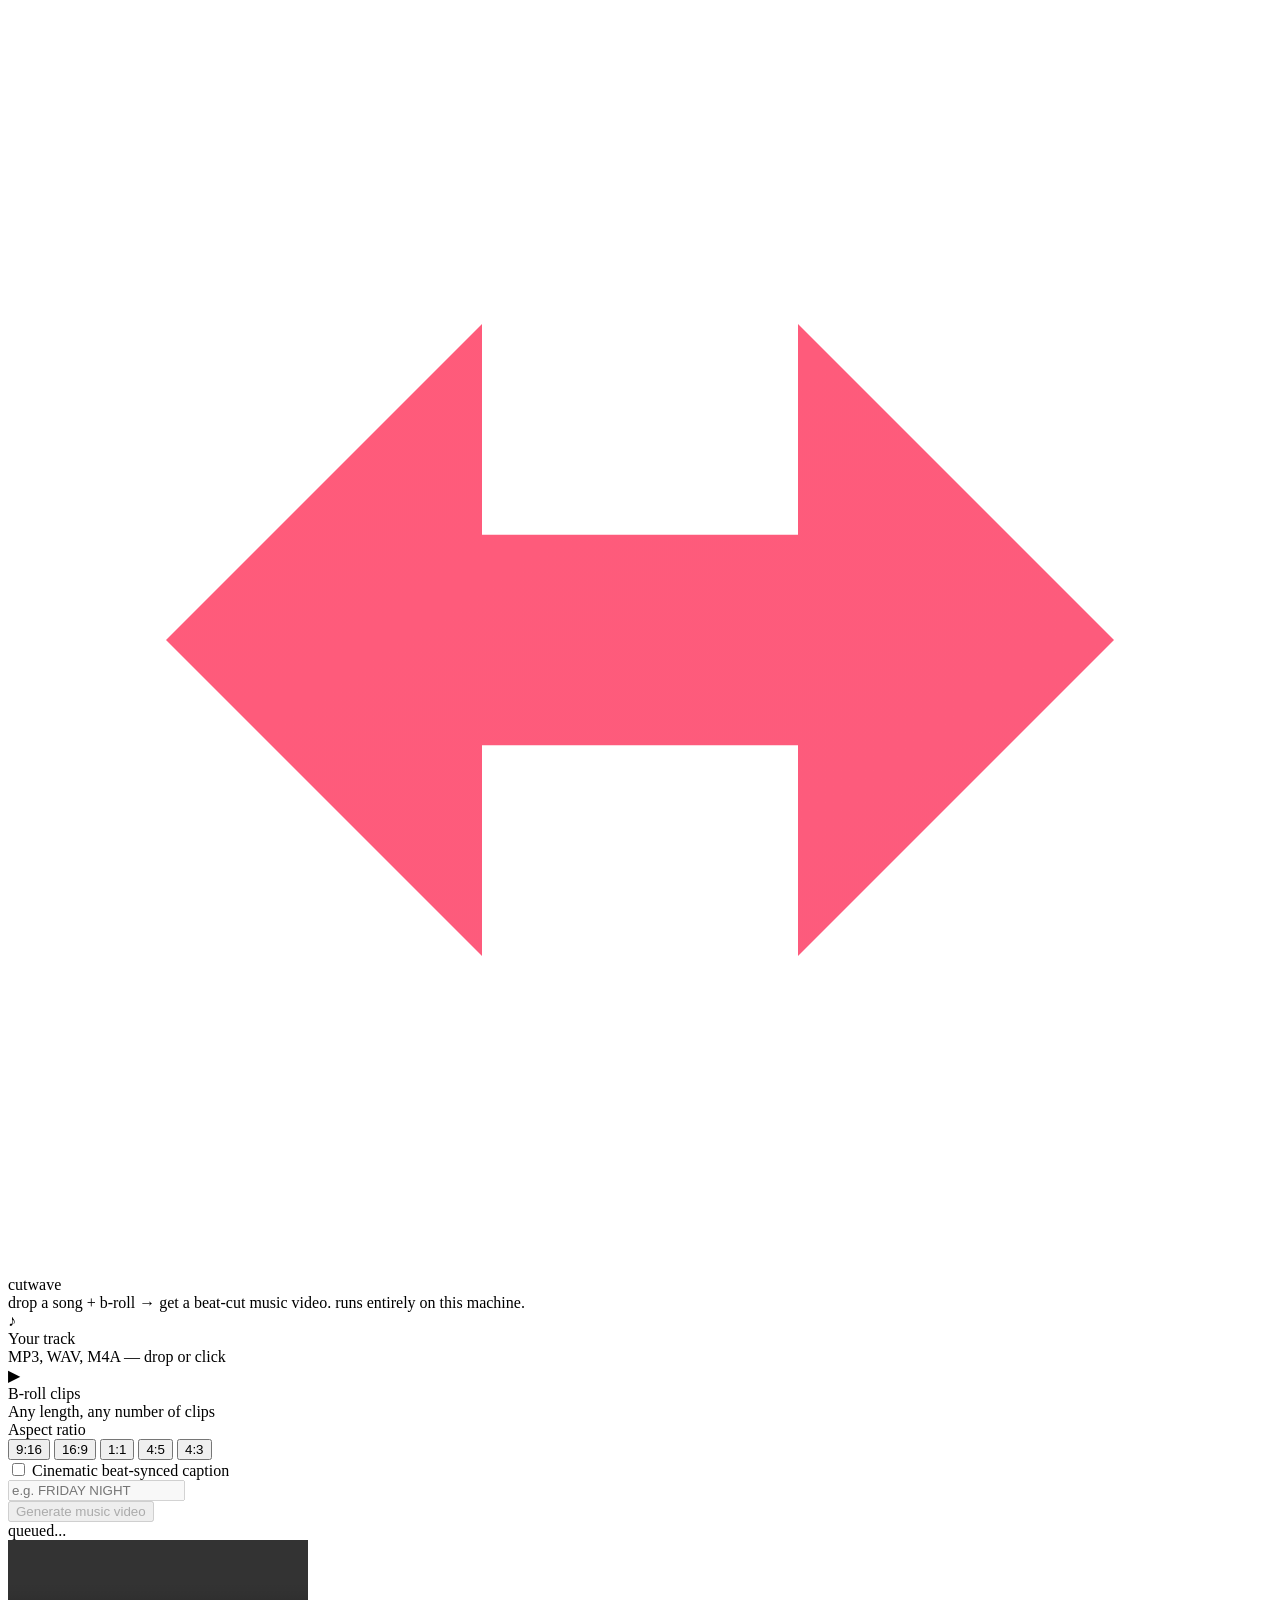
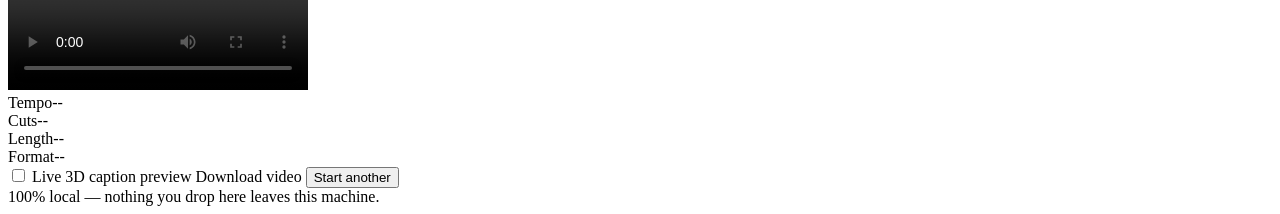
==== static/index.html @ be3c063e "cutwave: local beat-cut b-roll music video editor Song + b-roll in, beat-synced cuts + text-avoiding" ====
<!DOCTYPE html>
<html lang="en">
<head>
<meta charset="UTF-8">
<meta name="viewport" content="width=device-width, initial-scale=1.0">
<title>cutwave — beat-cut your b-roll</title>
<link rel="stylesheet" href="/css/style.css">
</head>
<body>

<div class="bg-glow"></div>

<header class="topbar">
  <div class="brand">
    <svg class="brand-mark" viewBox="0 0 48 48" fill="none" xmlns="http://www.w3.org/2000/svg">
      <path d="M6 24 L18 12 L18 20 L30 20 L30 12 L42 24 L30 36 L30 28 L18 28 L18 36 Z" fill="url(#g)"/>
      <defs><linearGradient id="g" x1="0" y1="0" x2="48" y2="48"><stop offset="0" stop-color="#ff5b7a"/><stop offset="1" stop-color="#7c5cff"/></linearGradient></defs>
    </svg>
    <span>cutwave</span>
  </div>
  <div class="tagline">drop a song + b-roll → get a beat-cut music video. runs entirely on this machine.</div>
</header>

<main class="stage">

  <section id="panel-setup" class="panel">
    <div class="drop-row">
      <div class="dropzone" id="dz-song" data-kind="song">
        <input type="file" id="input-song" accept="audio/*" hidden>
        <div class="dz-icon">♪</div>
        <div class="dz-title">Your track</div>
        <div class="dz-sub">MP3, WAV, M4A — drop or click</div>
        <div class="dz-file" id="song-file-label"></div>
      </div>

      <div class="dropzone" id="dz-broll" data-kind="broll">
        <input type="file" id="input-broll" accept="video/*" multiple hidden>
        <div class="dz-icon">▶</div>
        <div class="dz-title">B-roll clips</div>
        <div class="dz-sub">Any length, any number of clips</div>
        <div class="dz-file" id="broll-file-label"></div>
      </div>
    </div>

    <div class="options-row">
      <div class="option-block">
        <div class="option-label">Aspect ratio</div>
        <div class="ratio-picker" id="ratio-picker">
          <button class="ratio-btn" data-ratio="9:16"><span class="ratio-swatch r-9-16"></span>9:16</button>
          <button class="ratio-btn active" data-ratio="16:9"><span class="ratio-swatch r-16-9"></span>16:9</button>
          <button class="ratio-btn" data-ratio="1:1"><span class="ratio-swatch r-1-1"></span>1:1</button>
          <button class="ratio-btn" data-ratio="4:5"><span class="ratio-swatch r-4-5"></span>4:5</button>
          <button class="ratio-btn" data-ratio="4:3"><span class="ratio-swatch r-4-3"></span>4:3</button>
        </div>
      </div>

      <div class="option-block grow">
        <div class="option-label">
          <label class="switch">
            <input type="checkbox" id="caption-toggle">
            <span class="switch-track"></span>
          </label>
          Cinematic beat-synced caption
        </div>
        <input type="text" id="caption-text" class="caption-input" placeholder="e.g. FRIDAY NIGHT" maxlength="40" disabled>
      </div>
    </div>

    <button id="generate-btn" class="generate-btn" disabled>
      <span>Generate music video</span>
    </button>
    <div class="error-msg" id="error-msg"></div>
  </section>

  <section id="panel-progress" class="panel hidden">
    <div class="viz" id="viz">
      <div class="viz-bar"></div><div class="viz-bar"></div><div class="viz-bar"></div>
      <div class="viz-bar"></div><div class="viz-bar"></div><div class="viz-bar"></div>
      <div class="viz-bar"></div><div class="viz-bar"></div><div class="viz-bar"></div>
      <div class="viz-bar"></div><div class="viz-bar"></div><div class="viz-bar"></div>
    </div>
    <div class="progress-track"><div class="progress-fill" id="progress-fill"></div></div>
    <div class="progress-msg" id="progress-msg">queued...</div>
  </section>

  <section id="panel-result" class="panel hidden">
    <div class="result-layout">
      <div class="video-frame" id="video-frame">
        <video id="result-video" controls playsinline></video>
        <div class="caption3d-overlay" id="caption3d-overlay"><span id="caption3d-text"></span></div>
      </div>
      <div class="result-side">
        <div class="stat-row"><span class="stat-k">Tempo</span><span class="stat-v" id="stat-bpm">--</span></div>
        <div class="stat-row"><span class="stat-k">Cuts</span><span class="stat-v" id="stat-cuts">--</span></div>
        <div class="stat-row"><span class="stat-k">Length</span><span class="stat-v" id="stat-duration">--</span></div>
        <div class="stat-row"><span class="stat-k">Format</span><span class="stat-v" id="stat-ratio">--</span></div>

        <label class="switch-row" id="live3d-row">
          <label class="switch">
            <input type="checkbox" id="live3d-toggle">
            <span class="switch-track"></span>
          </label>
          Live 3D caption preview
        </label>

        <a id="download-link" class="download-btn" download>Download video</a>
        <button id="reset-btn" class="secondary-btn">Start another</button>
      </div>
    </div>
  </section>

</main>

<footer class="foot">100% local — nothing you drop here leaves this machine.</footer>

<script src="/js/audio3d.js"></script>
<script src="/js/app.js"></script>
</body>
</html>
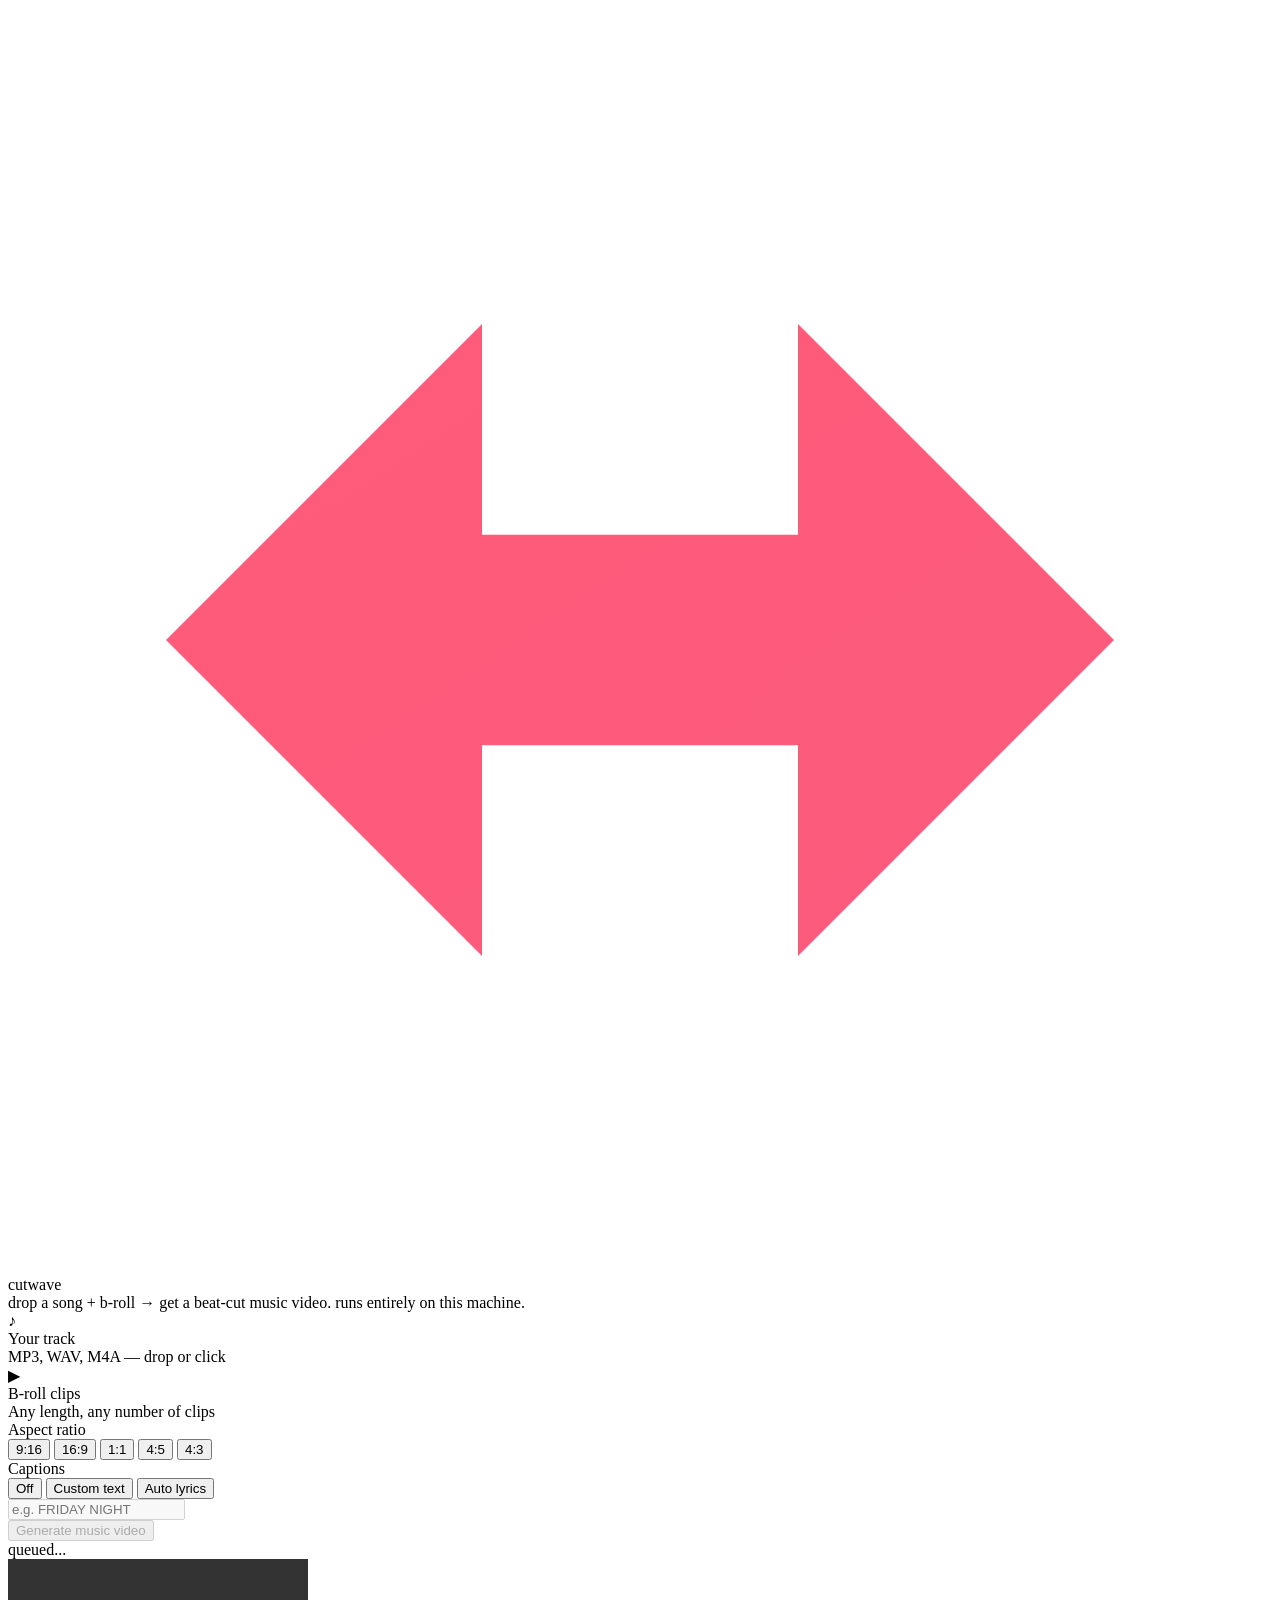
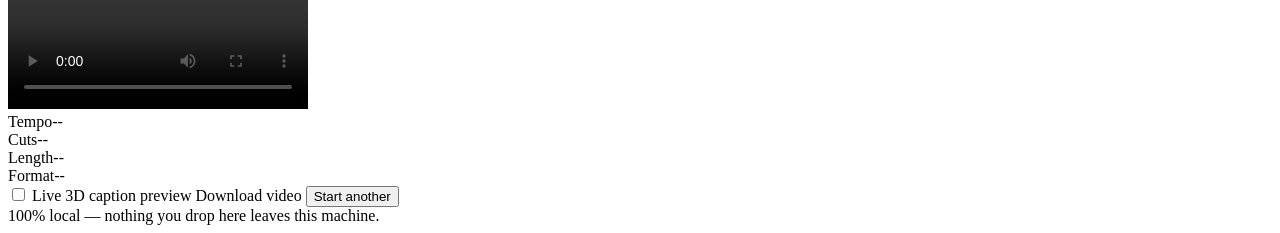
==== commit 85a3cc1d: "Add auto-transcribed karaoke lyric captions New "Auto lyrics" caption mode transcribes the song's vo" ====
--- a/static/index.html
+++ b/static/index.html
@@ -55,14 +55,14 @@
       </div>
 
       <div class="option-block grow">
-        <div class="option-label">
-          <label class="switch">
-            <input type="checkbox" id="caption-toggle">
-            <span class="switch-track"></span>
-          </label>
-          Cinematic beat-synced caption
+        <div class="option-label">Captions</div>
+        <div class="mode-picker" id="caption-mode-picker">
+          <button class="mode-btn active" data-mode="off">Off</button>
+          <button class="mode-btn" data-mode="custom">Custom text</button>
+          <button class="mode-btn" data-mode="auto">Auto lyrics</button>
         </div>
         <input type="text" id="caption-text" class="caption-input" placeholder="e.g. FRIDAY NIGHT" maxlength="40" disabled>
+        <div class="caption-hint" id="caption-hint"></div>
       </div>
     </div>
 
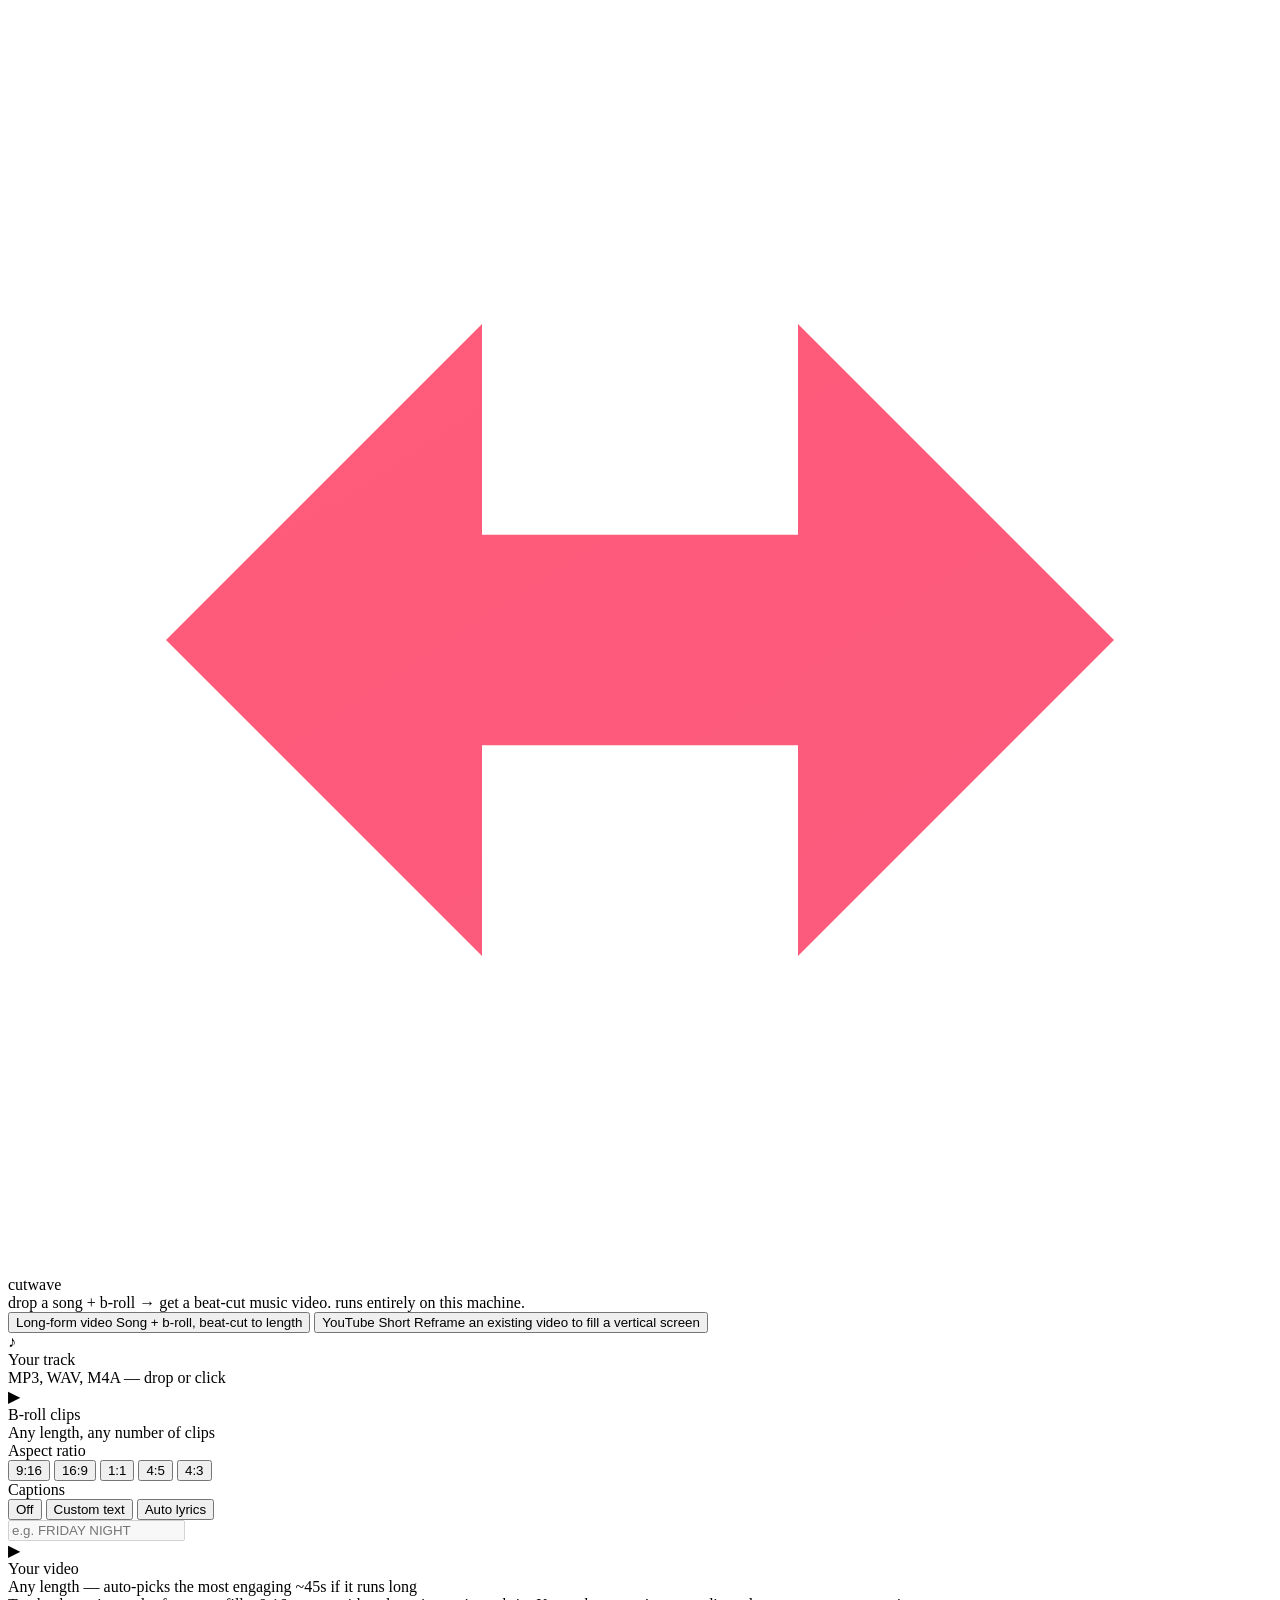
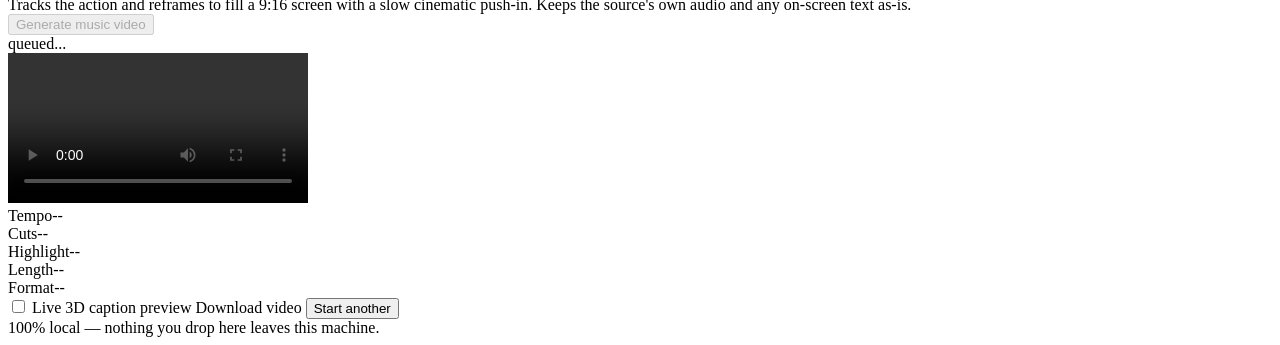
==== commit e621dad7: "Add YouTube Short mode alongside long-form editing New top-level content-mode picker: "Long-form vid" ====
--- a/static/index.html
+++ b/static/index.html
@@ -18,56 +18,80 @@
     </svg>
     <span>cutwave</span>
   </div>
-  <div class="tagline">drop a song + b-roll → get a beat-cut music video. runs entirely on this machine.</div>
+  <div class="tagline" id="tagline">drop a song + b-roll → get a beat-cut music video. runs entirely on this machine.</div>
 </header>
 
 <main class="stage">
 
   <section id="panel-setup" class="panel">
-    <div class="drop-row">
-      <div class="dropzone" id="dz-song" data-kind="song">
-        <input type="file" id="input-song" accept="audio/*" hidden>
-        <div class="dz-icon">♪</div>
-        <div class="dz-title">Your track</div>
-        <div class="dz-sub">MP3, WAV, M4A — drop or click</div>
-        <div class="dz-file" id="song-file-label"></div>
+    <div class="content-mode-picker" id="content-mode-picker">
+      <button class="content-mode-btn active" data-content-mode="long">
+        <span class="cm-title">Long-form video</span>
+        <span class="cm-sub">Song + b-roll, beat-cut to length</span>
+      </button>
+      <button class="content-mode-btn" data-content-mode="short">
+        <span class="cm-title">YouTube Short</span>
+        <span class="cm-sub">Reframe an existing video to fill a vertical screen</span>
+      </button>
+    </div>
+
+    <div id="long-form-fields">
+      <div class="drop-row">
+        <div class="dropzone" id="dz-song" data-kind="song">
+          <input type="file" id="input-song" accept="audio/*" hidden>
+          <div class="dz-icon">♪</div>
+          <div class="dz-title">Your track</div>
+          <div class="dz-sub">MP3, WAV, M4A — drop or click</div>
+          <div class="dz-file" id="song-file-label"></div>
+        </div>
+
+        <div class="dropzone" id="dz-broll" data-kind="broll">
+          <input type="file" id="input-broll" accept="video/*" multiple hidden>
+          <div class="dz-icon">▶</div>
+          <div class="dz-title">B-roll clips</div>
+          <div class="dz-sub">Any length, any number of clips</div>
+          <div class="dz-file" id="broll-file-label"></div>
+        </div>
       </div>
 
-      <div class="dropzone" id="dz-broll" data-kind="broll">
-        <input type="file" id="input-broll" accept="video/*" multiple hidden>
-        <div class="dz-icon">▶</div>
-        <div class="dz-title">B-roll clips</div>
-        <div class="dz-sub">Any length, any number of clips</div>
-        <div class="dz-file" id="broll-file-label"></div>
+      <div class="options-row">
+        <div class="option-block">
+          <div class="option-label">Aspect ratio</div>
+          <div class="ratio-picker" id="ratio-picker">
+            <button class="ratio-btn" data-ratio="9:16"><span class="ratio-swatch r-9-16"></span>9:16</button>
+            <button class="ratio-btn active" data-ratio="16:9"><span class="ratio-swatch r-16-9"></span>16:9</button>
+            <button class="ratio-btn" data-ratio="1:1"><span class="ratio-swatch r-1-1"></span>1:1</button>
+            <button class="ratio-btn" data-ratio="4:5"><span class="ratio-swatch r-4-5"></span>4:5</button>
+            <button class="ratio-btn" data-ratio="4:3"><span class="ratio-swatch r-4-3"></span>4:3</button>
+          </div>
+        </div>
+
+        <div class="option-block grow">
+          <div class="option-label">Captions</div>
+          <div class="mode-picker" id="caption-mode-picker">
+            <button class="mode-btn active" data-mode="off">Off</button>
+            <button class="mode-btn" data-mode="custom">Custom text</button>
+            <button class="mode-btn" data-mode="auto">Auto lyrics</button>
+          </div>
+          <input type="text" id="caption-text" class="caption-input" placeholder="e.g. FRIDAY NIGHT" maxlength="40" disabled>
+          <div class="caption-hint" id="caption-hint"></div>
+        </div>
       </div>
     </div>
 
-    <div class="options-row">
-      <div class="option-block">
-        <div class="option-label">Aspect ratio</div>
-        <div class="ratio-picker" id="ratio-picker">
-          <button class="ratio-btn" data-ratio="9:16"><span class="ratio-swatch r-9-16"></span>9:16</button>
-          <button class="ratio-btn active" data-ratio="16:9"><span class="ratio-swatch r-16-9"></span>16:9</button>
-          <button class="ratio-btn" data-ratio="1:1"><span class="ratio-swatch r-1-1"></span>1:1</button>
-          <button class="ratio-btn" data-ratio="4:5"><span class="ratio-swatch r-4-5"></span>4:5</button>
-          <button class="ratio-btn" data-ratio="4:3"><span class="ratio-swatch r-4-3"></span>4:3</button>
-        </div>
+    <div id="short-form-fields" class="hidden">
+      <div class="dropzone" id="dz-video" data-kind="video">
+        <input type="file" id="input-video" accept="video/*" hidden>
+        <div class="dz-icon">▶</div>
+        <div class="dz-title">Your video</div>
+        <div class="dz-sub">Any length — auto-picks the most engaging ~45s if it runs long</div>
+        <div class="dz-file" id="video-file-label"></div>
       </div>
-
-      <div class="option-block grow">
-        <div class="option-label">Captions</div>
-        <div class="mode-picker" id="caption-mode-picker">
-          <button class="mode-btn active" data-mode="off">Off</button>
-          <button class="mode-btn" data-mode="custom">Custom text</button>
-          <button class="mode-btn" data-mode="auto">Auto lyrics</button>
-        </div>
-        <input type="text" id="caption-text" class="caption-input" placeholder="e.g. FRIDAY NIGHT" maxlength="40" disabled>
-        <div class="caption-hint" id="caption-hint"></div>
-      </div>
+      <div class="caption-hint">Tracks the action and reframes to fill a 9:16 screen with a slow cinematic push-in. Keeps the source's own audio and any on-screen text as-is.</div>
     </div>
 
     <button id="generate-btn" class="generate-btn" disabled>
-      <span>Generate music video</span>
+      <span id="generate-btn-label">Generate music video</span>
     </button>
     <div class="error-msg" id="error-msg"></div>
   </section>
@@ -90,8 +114,9 @@
         <div class="caption3d-overlay" id="caption3d-overlay"><span id="caption3d-text"></span></div>
       </div>
       <div class="result-side">
-        <div class="stat-row"><span class="stat-k">Tempo</span><span class="stat-v" id="stat-bpm">--</span></div>
-        <div class="stat-row"><span class="stat-k">Cuts</span><span class="stat-v" id="stat-cuts">--</span></div>
+        <div class="stat-row" id="stat-row-bpm"><span class="stat-k">Tempo</span><span class="stat-v" id="stat-bpm">--</span></div>
+        <div class="stat-row" id="stat-row-cuts"><span class="stat-k">Cuts</span><span class="stat-v" id="stat-cuts">--</span></div>
+        <div class="stat-row hidden" id="stat-row-highlight"><span class="stat-k">Highlight</span><span class="stat-v" id="stat-highlight">--</span></div>
         <div class="stat-row"><span class="stat-k">Length</span><span class="stat-v" id="stat-duration">--</span></div>
         <div class="stat-row"><span class="stat-k">Format</span><span class="stat-v" id="stat-ratio">--</span></div>
 
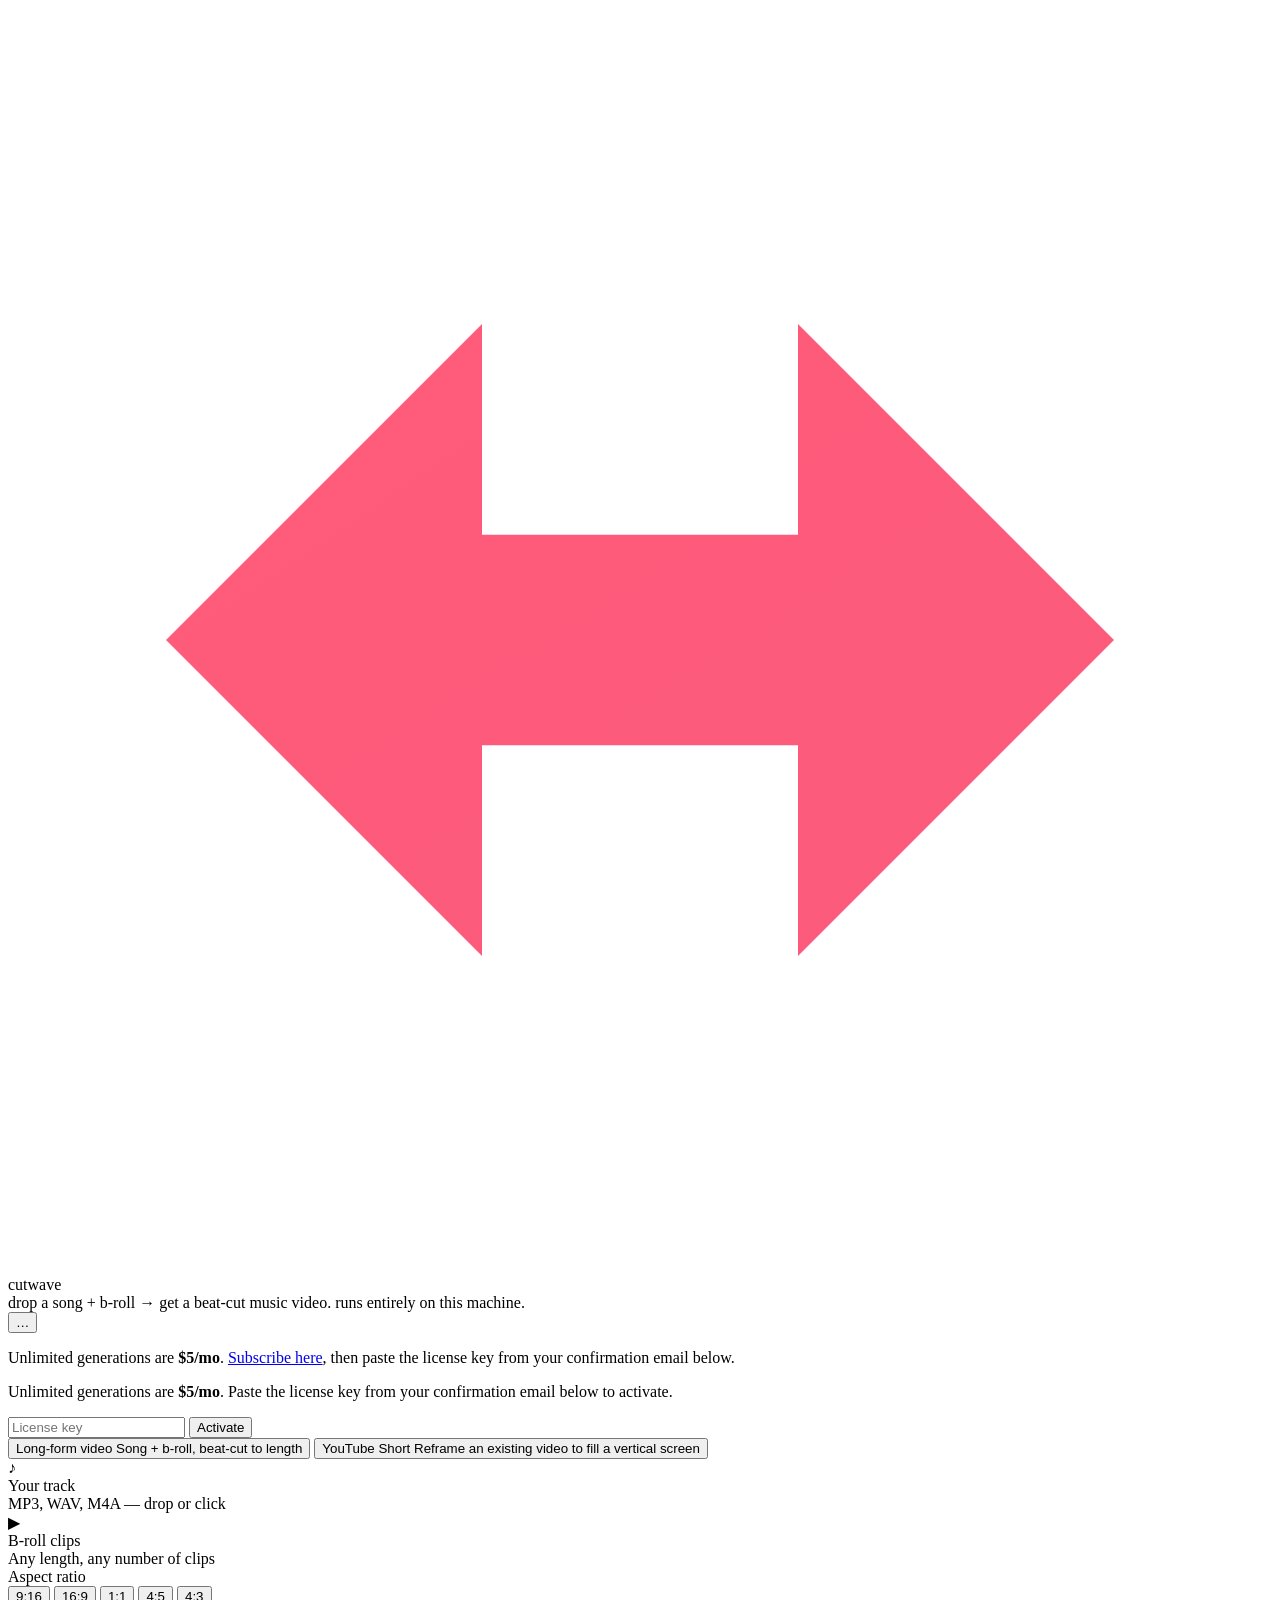
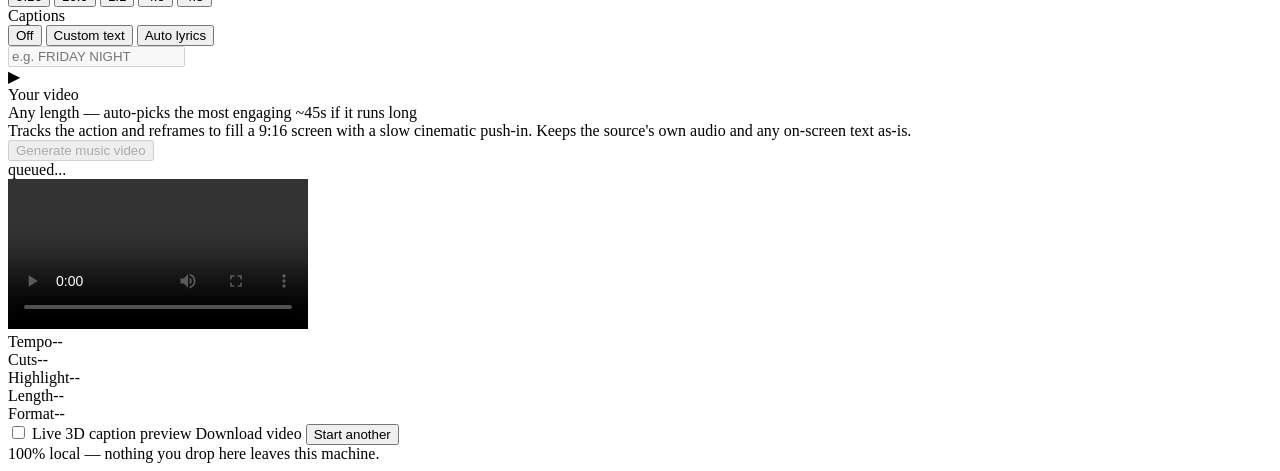
==== commit 08d764e3: "Turn cutwave into a sellable product: native macOS app + $5/mo paywall Wraps the existing Flask app " ====
--- a/static/index.html
+++ b/static/index.html
@@ -19,7 +19,22 @@
     <span>cutwave</span>
   </div>
   <div class="tagline" id="tagline">drop a song + b-roll → get a beat-cut music video. runs entirely on this machine.</div>
+  <button class="license-badge" id="license-badge">
+    <span id="license-badge-text">…</span>
+  </button>
 </header>
+
+<div class="license-panel hidden" id="license-panel">
+  <div class="license-panel-inner">
+    <p id="license-pitch-linked" class="hidden">Unlimited generations are <b>$5/mo</b>. <a href="#" id="license-buy-link" target="_blank" rel="noopener">Subscribe here</a>, then paste the license key from your confirmation email below.</p>
+    <p id="license-pitch-unlinked" class="hidden">Unlimited generations are <b>$5/mo</b>. Paste the license key from your confirmation email below to activate.</p>
+    <div class="license-form-row">
+      <input type="text" id="license-key-input" class="caption-input" placeholder="License key">
+      <button id="license-activate-btn" class="secondary-btn">Activate</button>
+    </div>
+    <div class="license-msg" id="license-msg"></div>
+  </div>
+</div>
 
 <main class="stage">
 
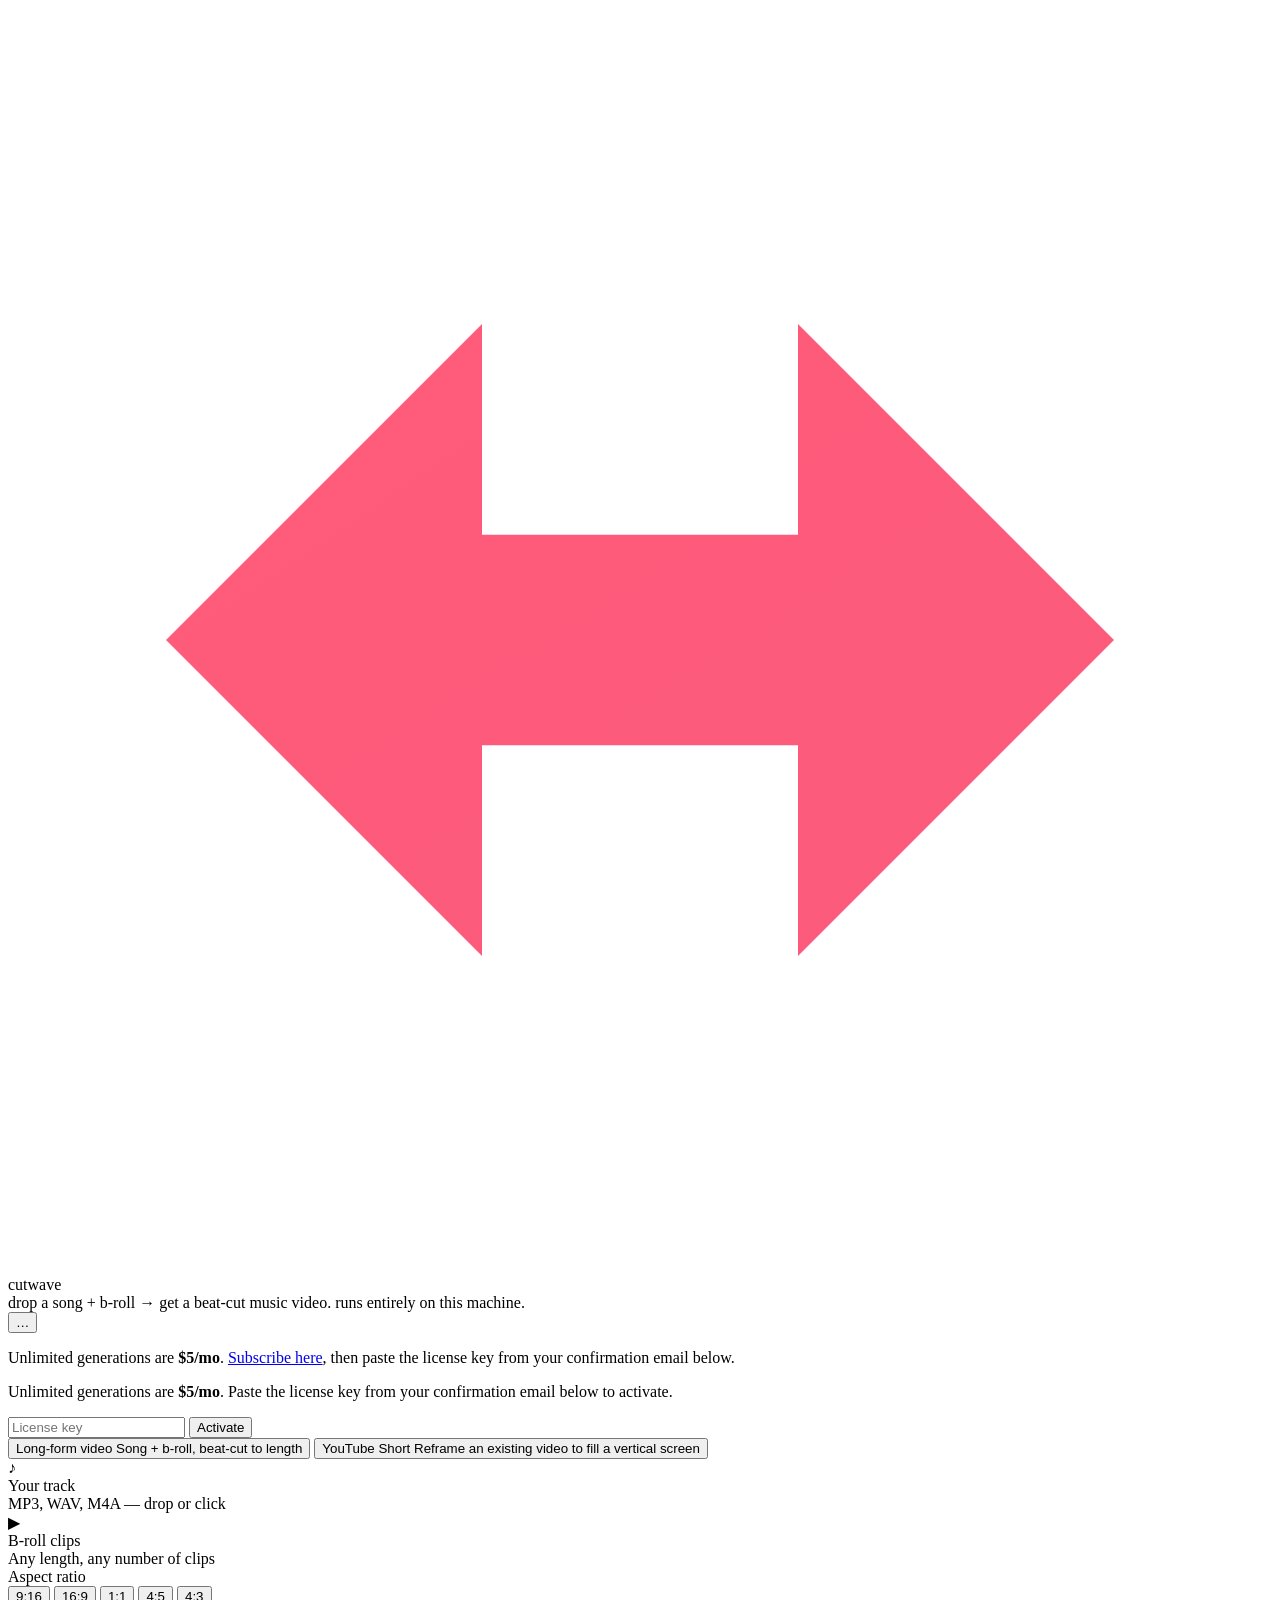
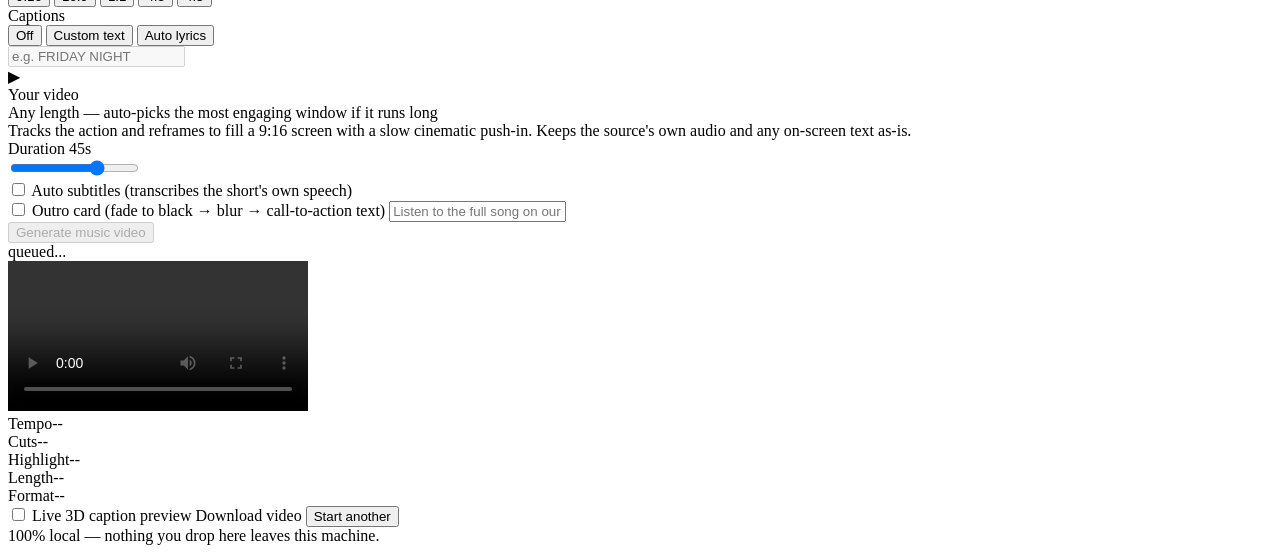
==== commit 1b4c9e3e: "Add Short-mode duration control, auto subtitles, and outro card Duration is now a user-controlled sl" ====
--- a/static/index.html
+++ b/static/index.html
@@ -99,10 +99,40 @@
         <input type="file" id="input-video" accept="video/*" hidden>
         <div class="dz-icon">▶</div>
         <div class="dz-title">Your video</div>
-        <div class="dz-sub">Any length — auto-picks the most engaging ~45s if it runs long</div>
+        <div class="dz-sub" id="video-dz-sub">Any length — auto-picks the most engaging window if it runs long</div>
         <div class="dz-file" id="video-file-label"></div>
       </div>
       <div class="caption-hint">Tracks the action and reframes to fill a 9:16 screen with a slow cinematic push-in. Keeps the source's own audio and any on-screen text as-is.</div>
+
+      <div class="options-row">
+        <div class="option-block grow">
+          <div class="option-label">Duration <span id="duration-value">45s</span></div>
+          <input type="range" id="duration-slider" class="range-slider" min="10" max="60" step="1" value="45">
+        </div>
+      </div>
+
+      <div class="options-row">
+        <div class="option-block grow">
+          <label class="switch-row">
+            <label class="switch">
+              <input type="checkbox" id="subtitles-toggle">
+              <span class="switch-track"></span>
+            </label>
+            Auto subtitles (transcribes the short's own speech)
+          </label>
+        </div>
+        <div class="option-block grow">
+          <label class="switch-row">
+            <label class="switch">
+              <input type="checkbox" id="outro-toggle">
+              <span class="switch-track"></span>
+            </label>
+            Outro card (fade to black → blur → call-to-action text)
+          </label>
+          <input type="text" id="outro-text" class="caption-input outro-text-input hidden"
+                 placeholder="Listen to the full song on our YouTube channel" maxlength="80">
+        </div>
+      </div>
     </div>
 
     <button id="generate-btn" class="generate-btn" disabled>
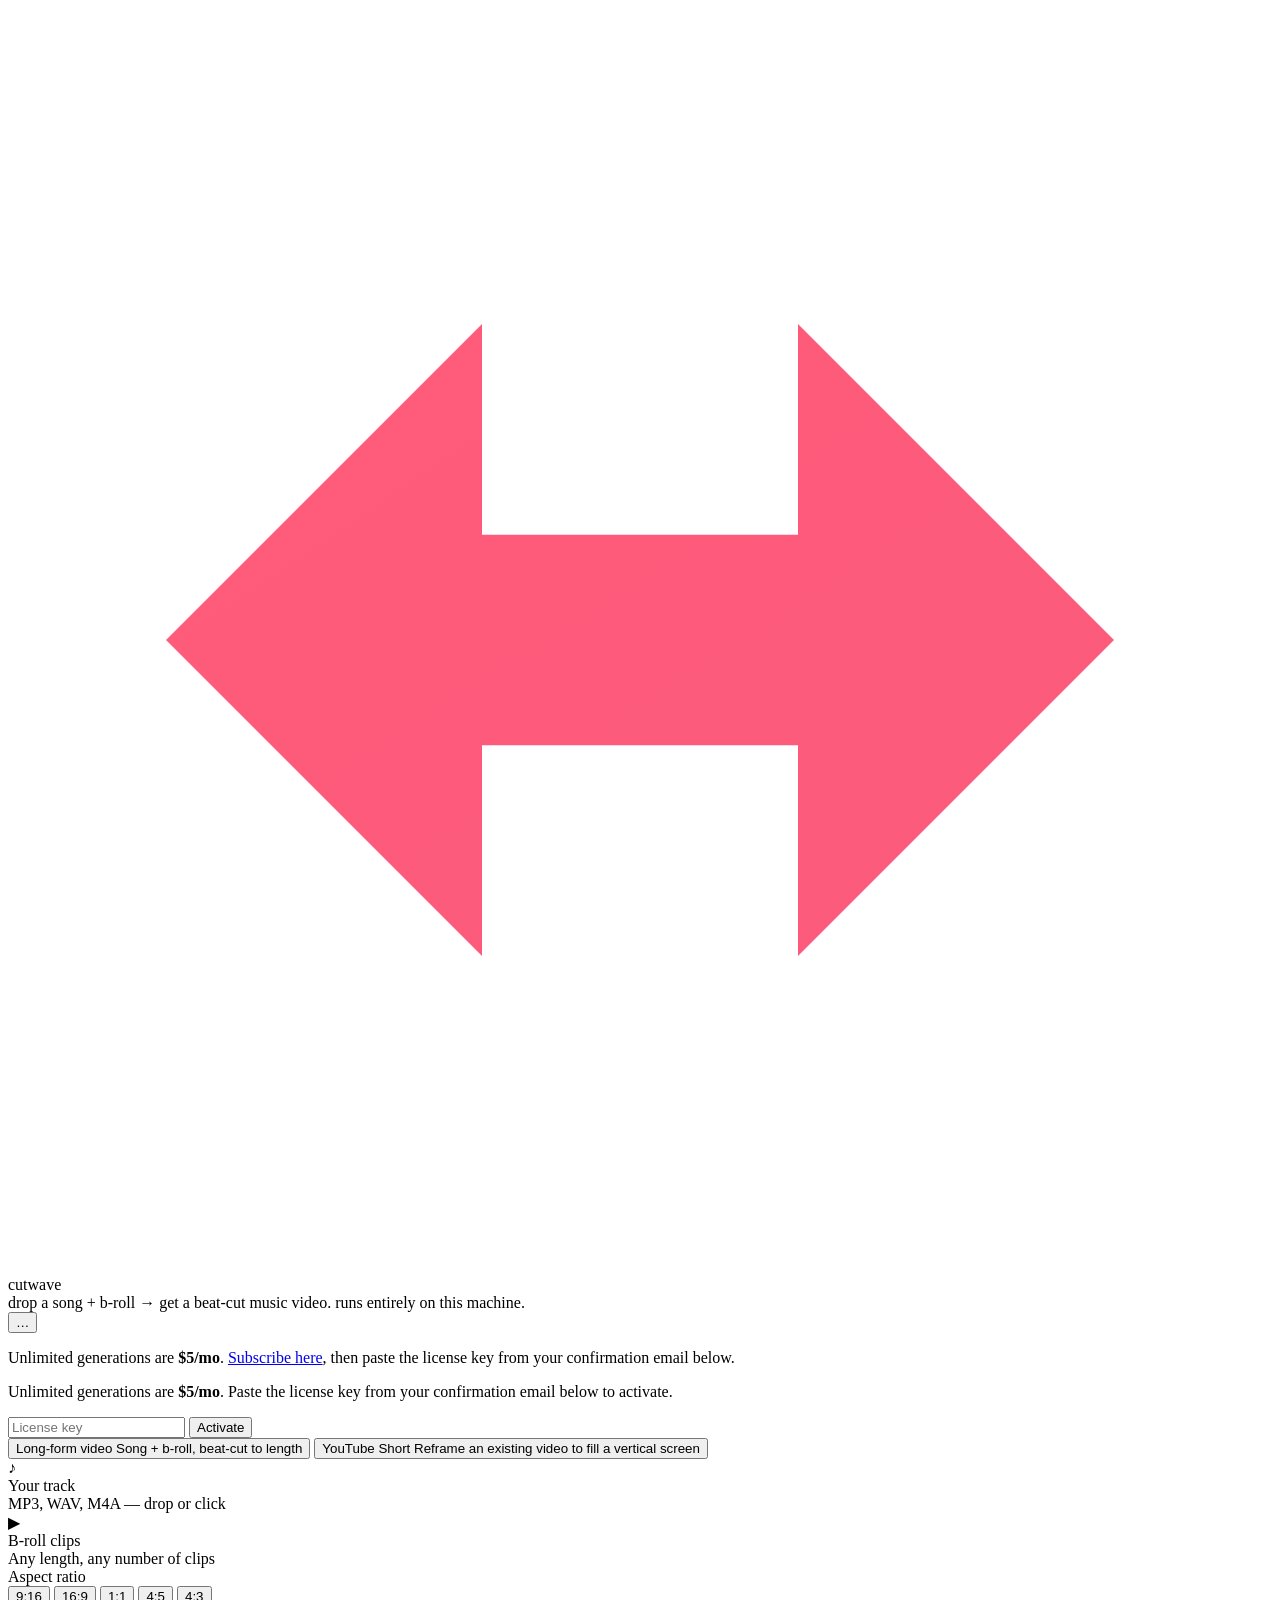
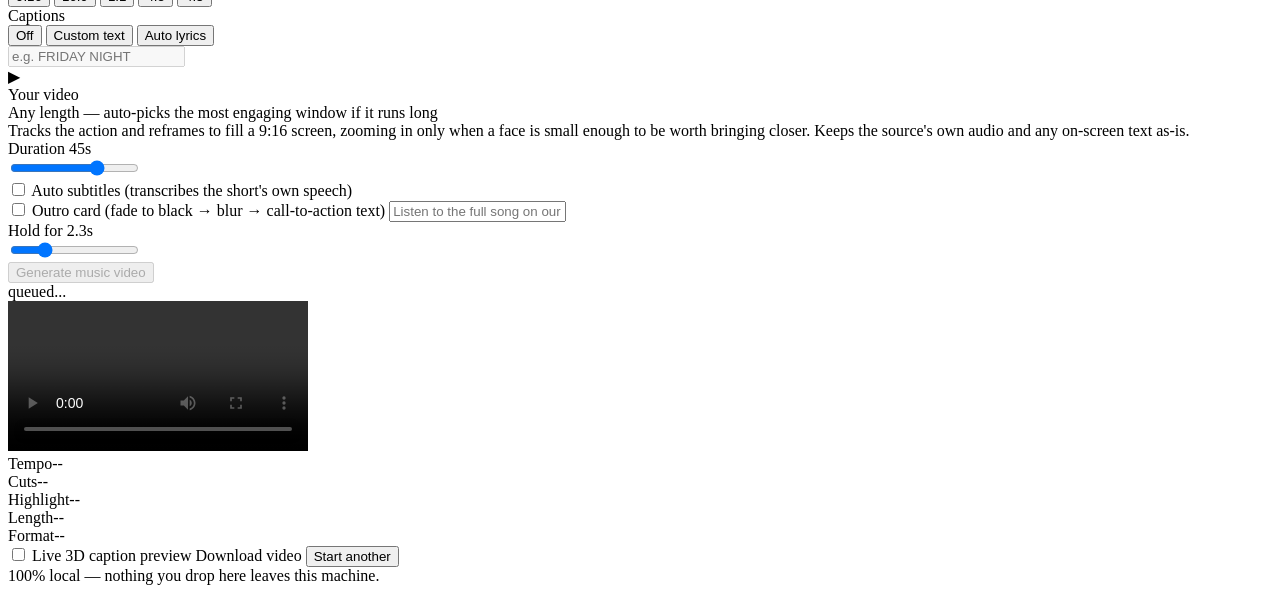
==== commit cd1b6954: "Fix Short-mode quality issues: bad seeking, cosmetic zoom, flat subtitles Root-caused a real renderi" ====
--- a/static/index.html
+++ b/static/index.html
@@ -102,7 +102,7 @@
         <div class="dz-sub" id="video-dz-sub">Any length — auto-picks the most engaging window if it runs long</div>
         <div class="dz-file" id="video-file-label"></div>
       </div>
-      <div class="caption-hint">Tracks the action and reframes to fill a 9:16 screen with a slow cinematic push-in. Keeps the source's own audio and any on-screen text as-is.</div>
+      <div class="caption-hint">Tracks the action and reframes to fill a 9:16 screen, zooming in only when a face is small enough to be worth bringing closer. Keeps the source's own audio and any on-screen text as-is.</div>
 
       <div class="options-row">
         <div class="option-block grow">
@@ -131,6 +131,10 @@
           </label>
           <input type="text" id="outro-text" class="caption-input outro-text-input hidden"
                  placeholder="Listen to the full song on our YouTube channel" maxlength="80">
+          <div class="outro-duration-row hidden" id="outro-duration-row">
+            <div class="option-label">Hold for <span id="outro-duration-value">2.3s</span></div>
+            <input type="range" id="outro-duration-slider" class="range-slider" min="0.5" max="8" step="0.1" value="2.3">
+          </div>
         </div>
       </div>
     </div>
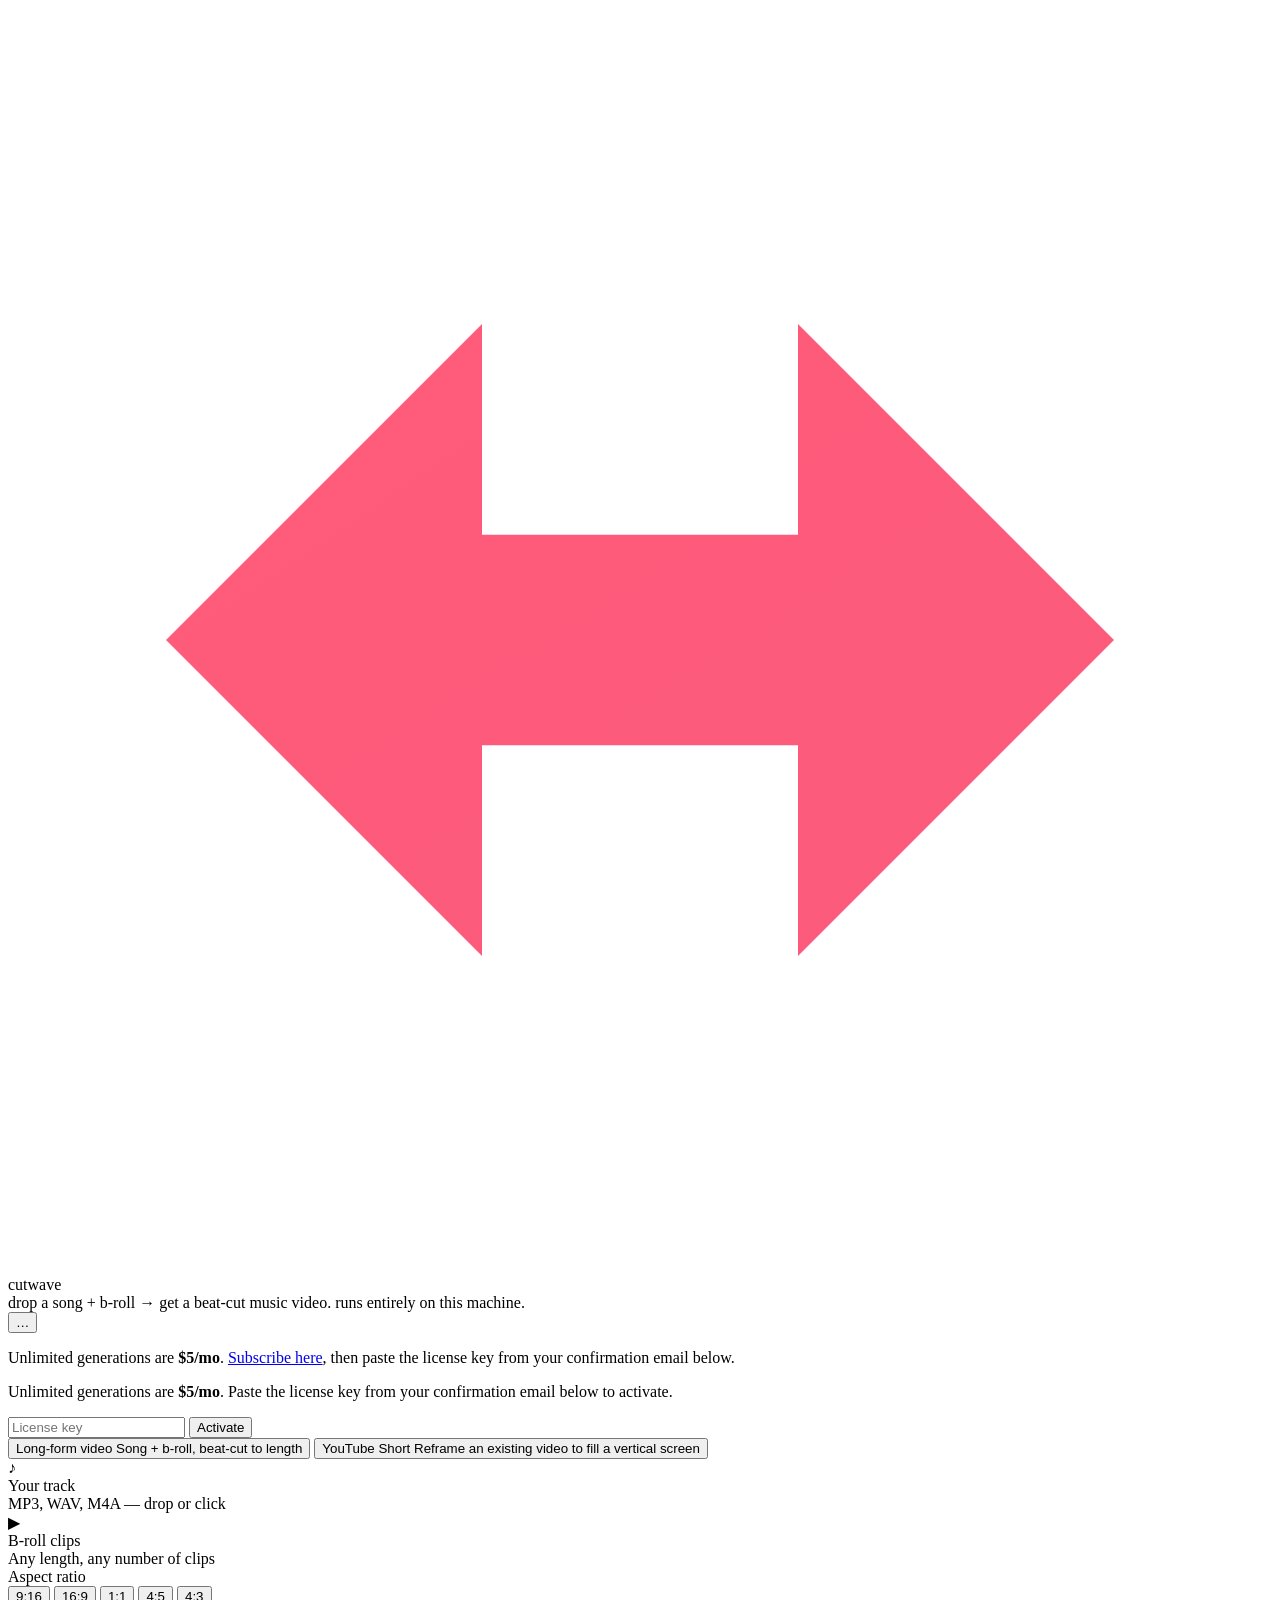
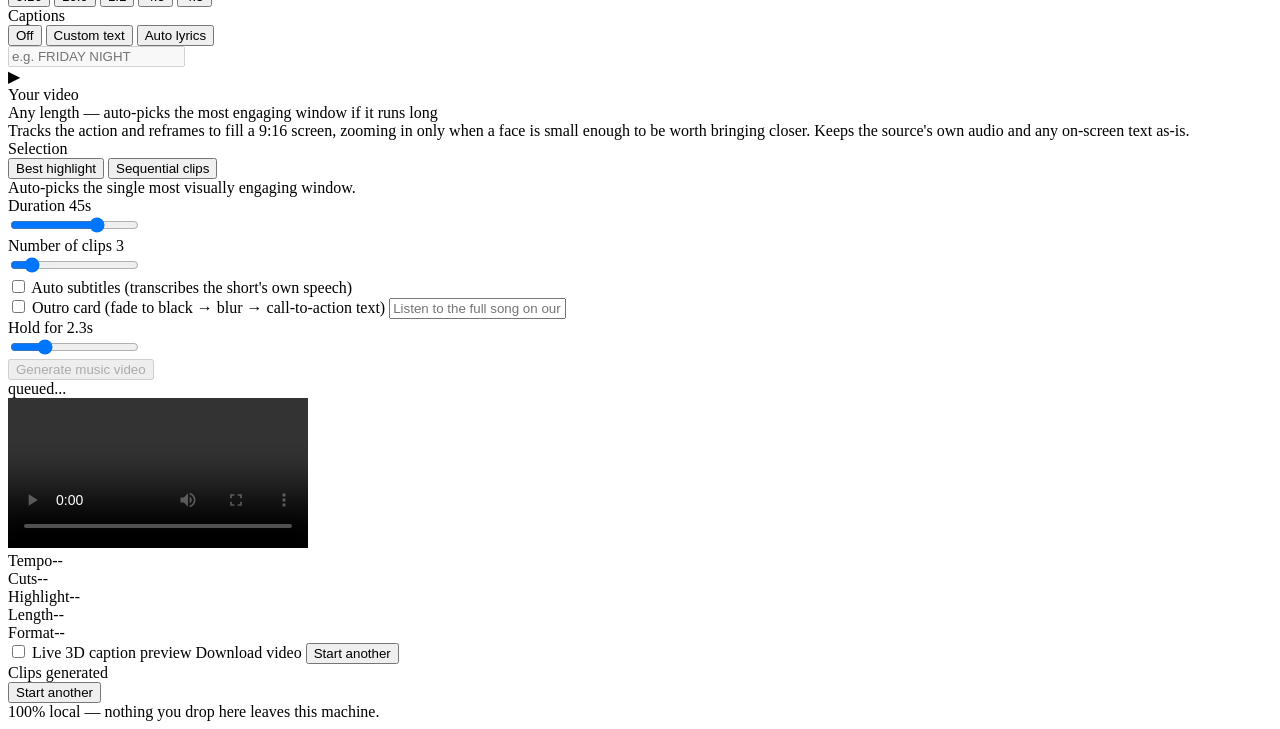
==== commit dca55faf: "Add sequential-clips mode to YouTube Short: split one video into N shorts New "Selection" toggle -- " ====
--- a/static/index.html
+++ b/static/index.html
@@ -106,8 +106,23 @@
 
       <div class="options-row">
         <div class="option-block grow">
+          <div class="option-label">Selection</div>
+          <div class="mode-picker" id="short-selection-picker">
+            <button class="mode-btn active" data-selection="highlight">Best highlight</button>
+            <button class="mode-btn" data-selection="sequential">Sequential clips</button>
+          </div>
+          <div class="caption-hint" id="selection-hint">Auto-picks the single most visually engaging window.</div>
+        </div>
+      </div>
+
+      <div class="options-row">
+        <div class="option-block grow">
           <div class="option-label">Duration <span id="duration-value">45s</span></div>
           <input type="range" id="duration-slider" class="range-slider" min="10" max="60" step="1" value="45">
+        </div>
+        <div class="option-block grow hidden" id="clip-count-block">
+          <div class="option-label">Number of clips <span id="clip-count-value">3</span></div>
+          <input type="range" id="clip-count-slider" class="range-slider" min="2" max="10" step="1" value="3">
         </div>
       </div>
 
@@ -183,6 +198,12 @@
     </div>
   </section>
 
+  <section id="panel-result-batch" class="panel hidden">
+    <div class="batch-header" id="batch-summary">Clips generated</div>
+    <div class="batch-gallery" id="batch-gallery"></div>
+    <button id="reset-btn-batch" class="secondary-btn">Start another</button>
+  </section>
+
 </main>
 
 <footer class="foot">100% local — nothing you drop here leaves this machine.</footer>
